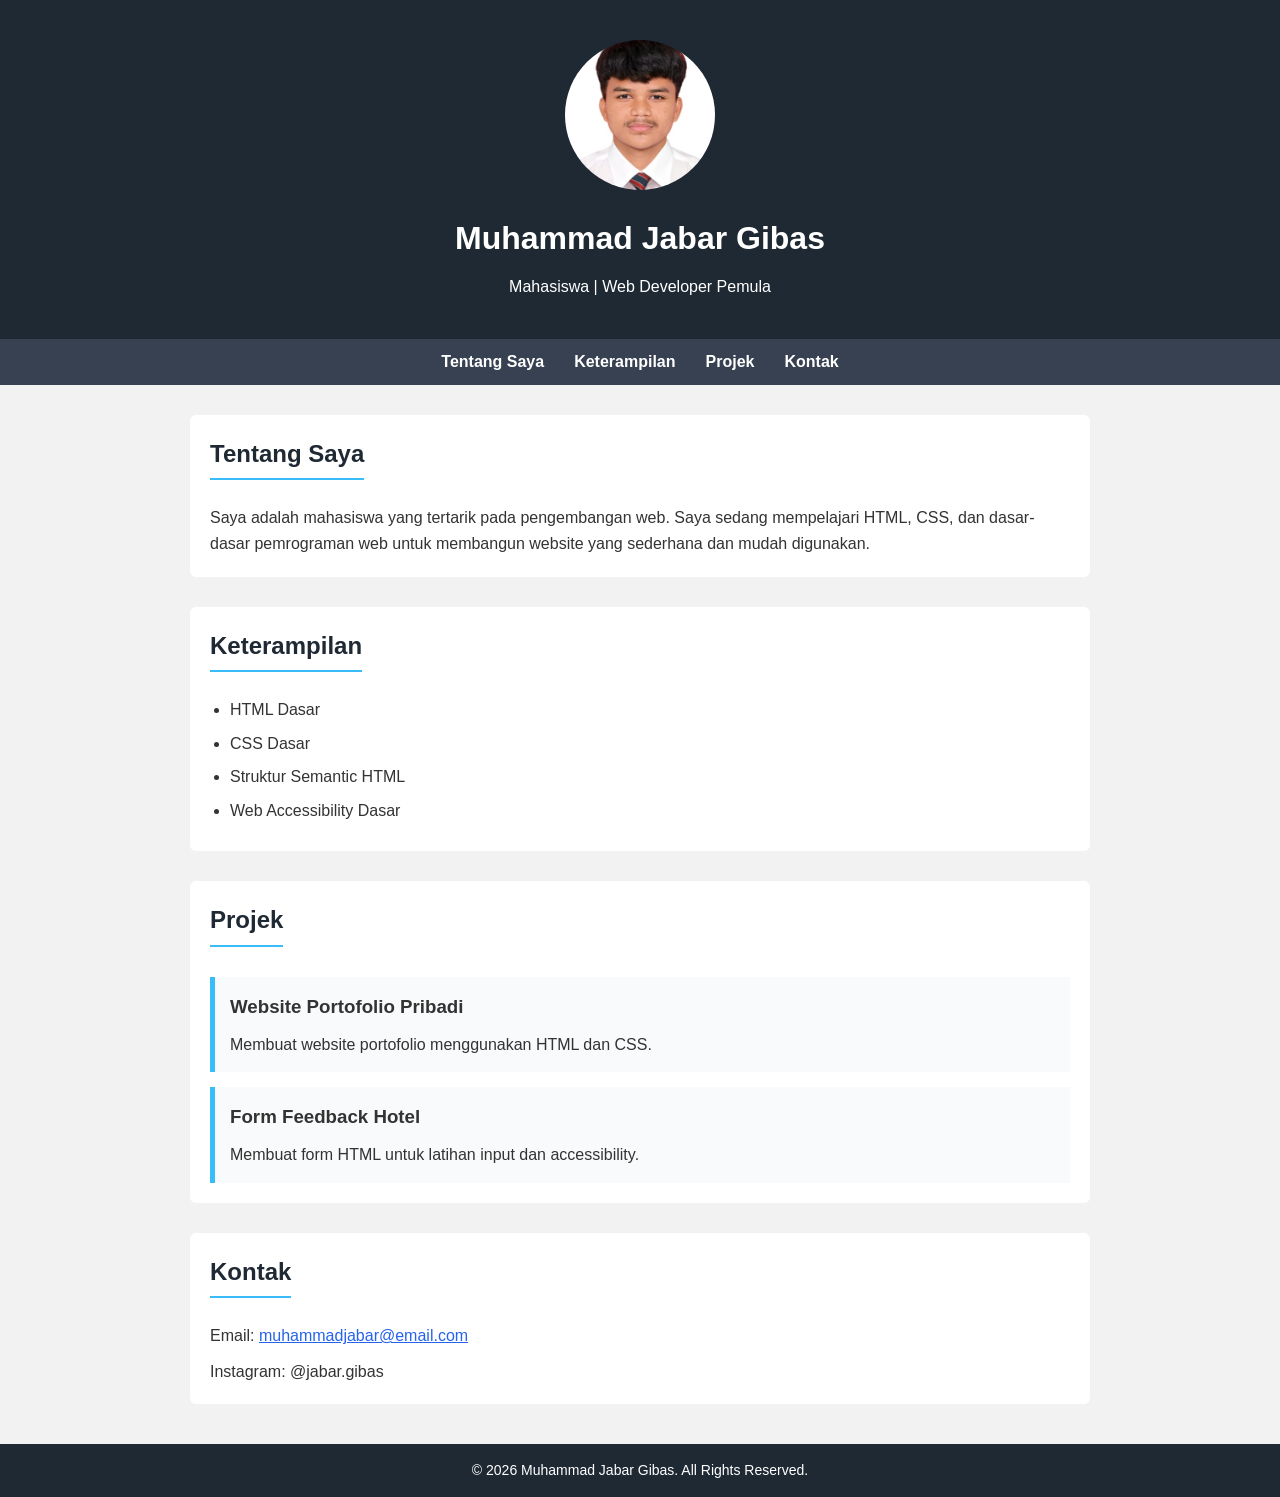
==== index.html @ d8cdcf8a "Add files via upload" ====
<!DOCTYPE html>
<html lang="id">
<head>
    <meta charset="UTF-8">
    <meta name="viewport" content="width=device-width, initial-scale=1.0">
    <title>Portofolio | Muhammad Jabar Gibas</title>
    <link rel="stylesheet" href="style.css">
</head>
<body>

    <!-- HEADER -->
    <header>
        <img class="profile" src="profile.jpeg" alt="Foto Profil">
        <h1>Muhammad Jabar Gibas</h1>
        <p>Mahasiswa | Web Developer Pemula</p>
    </header>

    <!-- NAVIGATION -->
    <nav>
        <ul>
            <li><a href="#tentang">Tentang Saya</a></li>
            <li><a href="#skill">Keterampilan</a></li>
            <li><a href="#projek">Projek</a></li>
            <li><a href="#kontak">Kontak</a></li>
        </ul>
    </nav>

    <!-- TENTANG -->
    <section id="tentang">
        <h2>Tentang Saya</h2>
        <p>
            Saya adalah mahasiswa yang tertarik pada pengembangan web.
            Saya sedang mempelajari HTML, CSS, dan dasar-dasar pemrograman web
            untuk membangun website yang sederhana dan mudah digunakan.
        </p>
    </section>

    <!-- SKILL -->
    <section id="skill">
        <h2>Keterampilan</h2>
        <ul>
            <li>HTML Dasar</li>
            <li>CSS Dasar</li>
            <li>Struktur Semantic HTML</li>
            <li>Web Accessibility Dasar</li>
        </ul>
    </section>

    <!-- PROJEK -->
    <section id="projek">
        <h2>Projek</h2>

        <article>
            <h3>Website Portofolio Pribadi</h3>
            <p>Membuat website portofolio menggunakan HTML dan CSS.</p>
        </article>

        <article>
            <h3>Form Feedback Hotel</h3>
            <p>Membuat form HTML untuk latihan input dan accessibility.</p>
        </article>
    </section>

    <!-- KONTAK -->
    <section id="kontak">
        <h2>Kontak</h2>
        <p>Email: <a href="mailto:muhammadjabar@email.com">muhammadjabar@email.com</a></p>
        <p>Instagram: @jabar.gibas</p>
    </section>

    <!-- FOOTER -->
    <footer>
        <p>&copy; 2026 Muhammad Jabar Gibas. All Rights Reserved.</p>
    </footer>

</body>
</html>
---- style.css ----
/* RESET DASAR */
* {
    margin: 0;
    padding: 0;
    box-sizing: border-box;
    font-family: Arial, Helvetica, sans-serif;
}

/* BODY */
body {
    background-color: #f2f2f2;
    color: #333;
    line-height: 1.6;
}

/* HEADER */
header {
    background-color: #1f2933;
    color: #ffffff;
    text-align: center;
    padding: 40px 20px;
}

header .profile {
    width: 150px;
    height: 150px;
    border-radius: 50%;
    object-fit: cover;
    margin-bottom: 15px;
}

header h1 {
    font-size: 32px;
}

header p {
    font-size: 16px;
    margin-top: 10px;
}

/* NAVIGATION */
nav {
    background-color: #374151;
}

nav ul {
    list-style: none;
    display: flex;
    justify-content: center;
    padding: 10px 0;
}

nav ul li {
    margin: 0 15px;
}

nav ul li a {
    color: #ffffff;
    text-decoration: none;
    font-weight: bold;
}

nav ul li a:hover {
    color: #38bdf8;
}

/* SECTION */
section {
    max-width: 900px;
    margin: 30px auto;
    padding: 20px;
    background-color: #ffffff;
    border-radius: 6px;
}

section h2 {
    margin-bottom: 15px;
    color: #1f2933;
    border-bottom: 2px solid #38bdf8;
    display: inline-block;
    padding-bottom: 5px;
}

/* PARAGRAF */
section p {
    margin-top: 10px;
}

/* SKILL LIST */
#skill ul {
    margin-top: 10px;
    padding-left: 20px;
}

#skill ul li {
    margin-bottom: 8px;
}

/* PROJECT */
article {
    margin-top: 15px;
    padding: 15px;
    background-color: #f9fafb;
    border-left: 5px solid #38bdf8;
}

article h3 {
    margin-bottom: 5px;
}

/* LINK */
a {
    color: #2563eb;
}

a:hover {
    text-decoration: underline;
}

/* FOOTER */
footer {
    background-color: #1f2933;
    color: #ffffff;
    text-align: center;
    padding: 15px;
    margin-top: 40px;
    font-size: 14px;
}
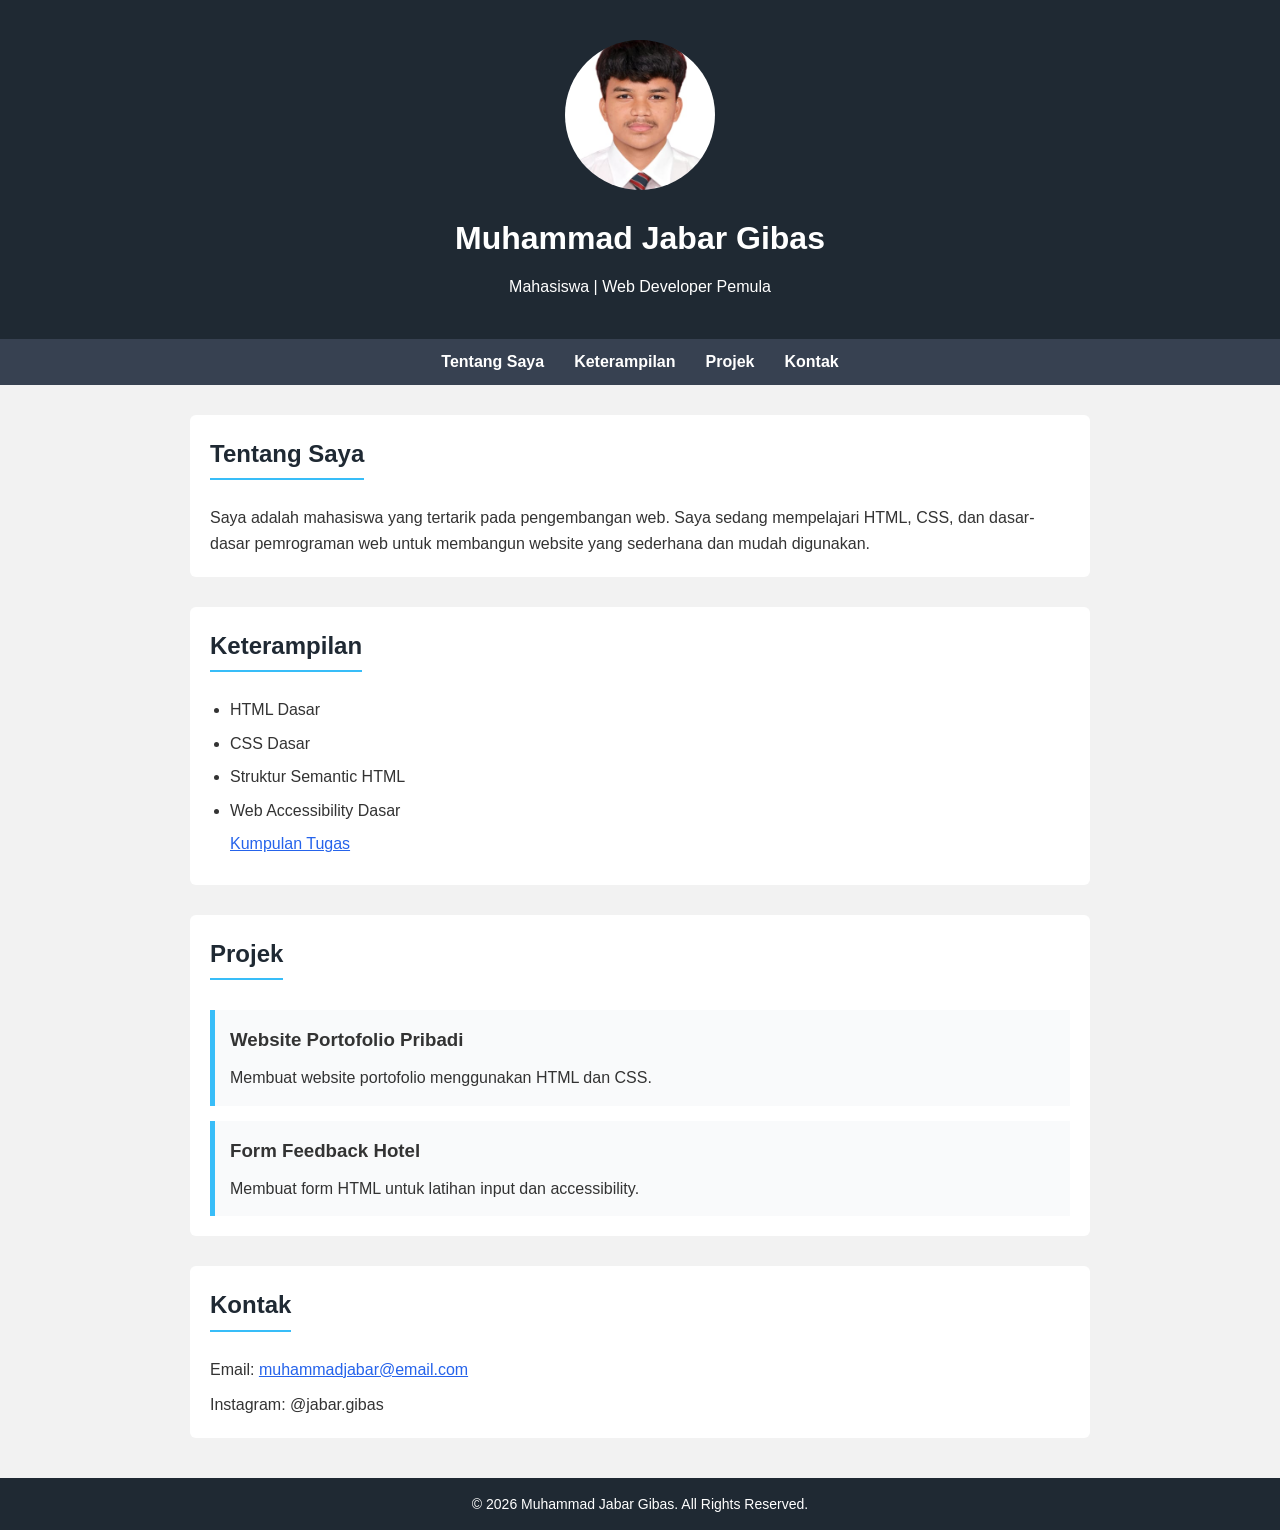
==== commit 969f999a: "Update index.html" ====
--- a/index.html
+++ b/index.html
@@ -43,6 +43,15 @@
             <li>CSS Dasar</li>
             <li>Struktur Semantic HTML</li>
             <li>Web Accessibility Dasar</li>
+
+             <li class="dropdown-parent">
+                <a href="#">Kumpulan Tugas</a>
+                
+                <ul class="submenu">
+                    <li><a href="#">Tugas 10</a></li>
+                    <li><a href="#">Tugas 11</a></li>
+                    <li><a href="tugas12/navbar.html">Tugas 12</a></li>
+                </ul>
         </ul>
     </section>
 
@@ -75,3 +84,4 @@
 
 </body>
 </html>
+
--- a/style.css
+++ b/style.css
@@ -64,6 +64,45 @@
     color: #38bdf8;
 }
 
+
+.dropdown-parent {
+    list-style: none;
+    /* Kunci Positioning 1: Membuat LI ini menjadi jangkar untuk sub-menu. */
+    position: relative; 
+}
+
+/* 2. SUBMENU (Yang akan disembunyikan) */
+.submenu {
+    list-style: none;
+    /* Kunci Positioning 2: Membuat sub-menu 'melayang' di atas konten lain. */
+    position: absolute; 
+    /* Tempatkan tepat 100% dari tinggi parent (di bawahnya) */
+    top: 100%; 
+    left: 0;
+    min-width: 125px;
+    background-color: #34495e;
+    
+    /* Kunci Display 1: Default-nya sembunyikan! */
+    display: none; 
+    z-index: 10; 
+}
+
+/* 3. AKSI HOVER */
+.dropdown-parent:hover .submenu {
+    /* Kunci Display 2: Tampilkan sub-menu hanya ketika kursor di atas parent. */
+    display: block; 
+}
+
+/* Styling Sub-menu Links */
+.submenu li a {
+    color: white;
+    padding: 10px 15px;
+    border-top: 1px solid #4d657a;
+}
+.submenu li a:hover {
+    background-color: #5d81a5;
+}
+
 /* SECTION */
 section {
     max-width: 900px;
@@ -126,3 +165,4 @@
     margin-top: 40px;
     font-size: 14px;
 }
+
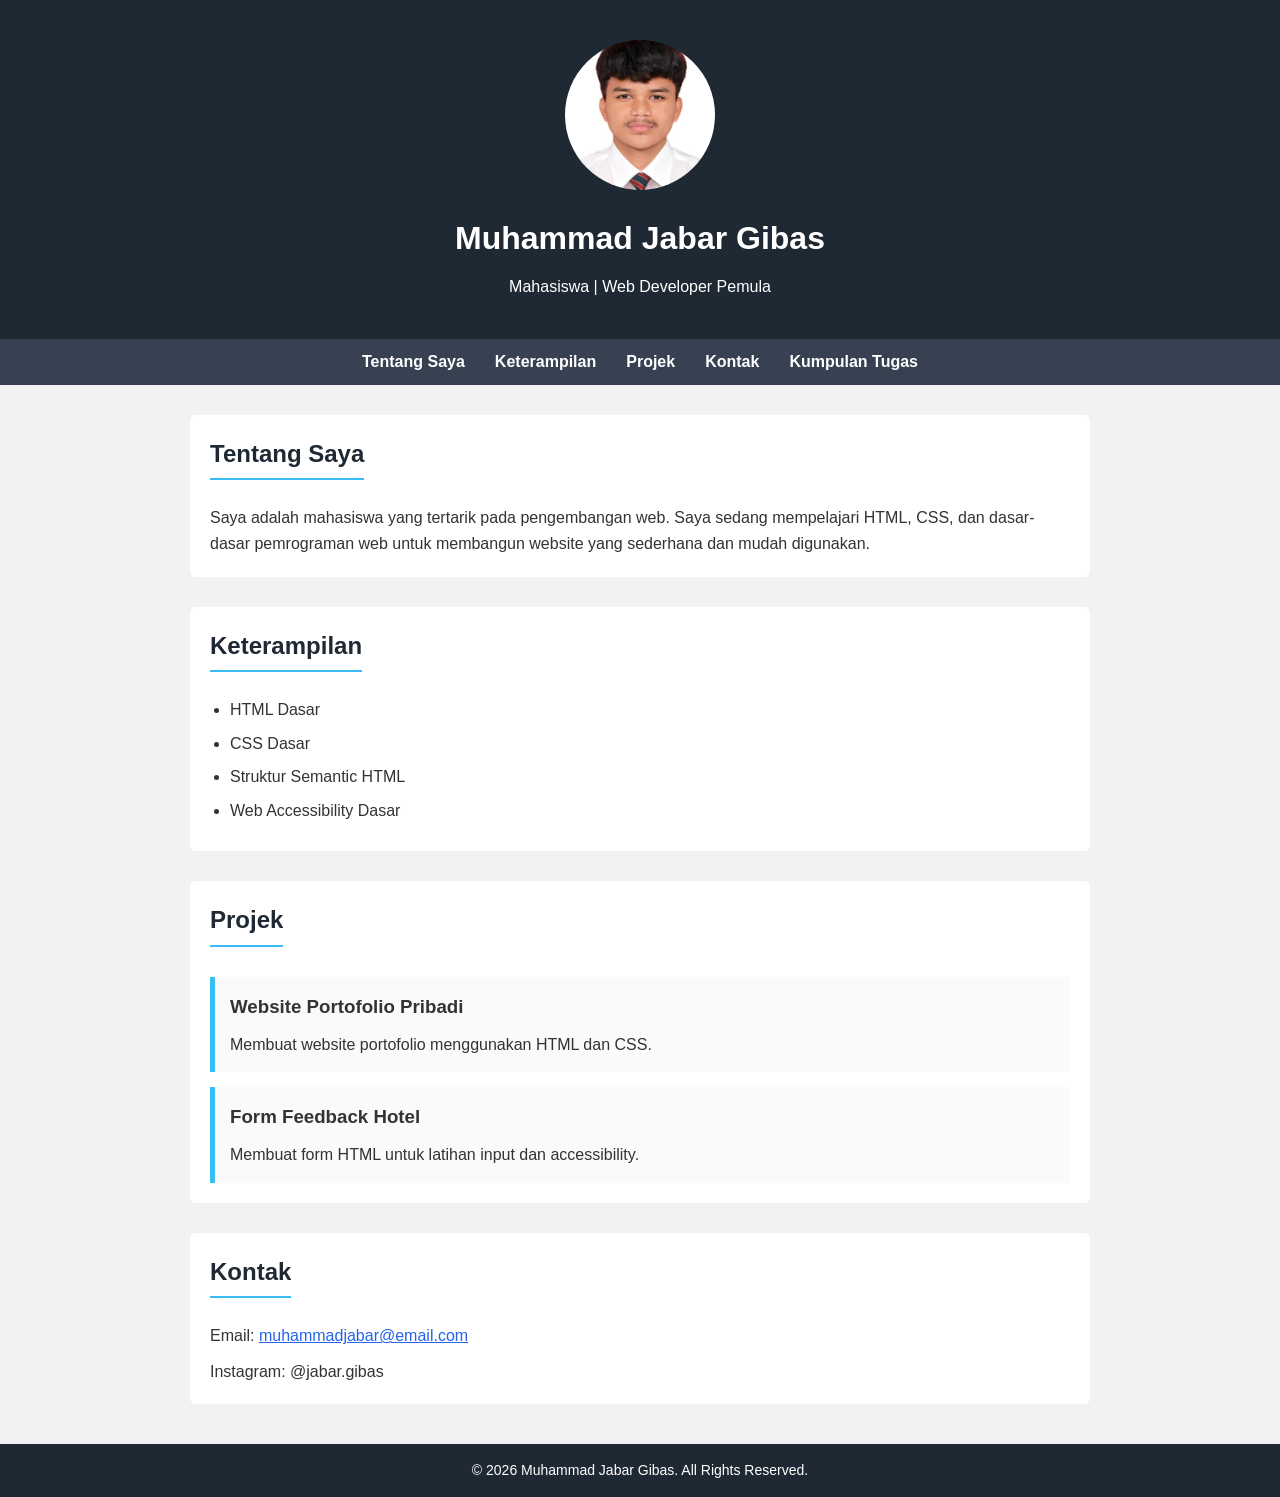
==== commit 8fbca38a: "Update index.html" ====
--- a/index.html
+++ b/index.html
@@ -22,6 +22,15 @@
             <li><a href="#skill">Keterampilan</a></li>
             <li><a href="#projek">Projek</a></li>
             <li><a href="#kontak">Kontak</a></li>
+            
+             <li class="dropdown-parent">
+                <a href="#">Kumpulan Tugas</a>
+                
+                <ul class="submenu">
+                    <li><a href="#">Tugas 10</a></li>
+                    <li><a href="#">Tugas 11</a></li>
+                    <li><a href="tugas12/navbar.html">Tugas 12</a></li>
+                </ul>
         </ul>
     </nav>
 
@@ -44,14 +53,6 @@
             <li>Struktur Semantic HTML</li>
             <li>Web Accessibility Dasar</li>
 
-             <li class="dropdown-parent">
-                <a href="#">Kumpulan Tugas</a>
-                
-                <ul class="submenu">
-                    <li><a href="#">Tugas 10</a></li>
-                    <li><a href="#">Tugas 11</a></li>
-                    <li><a href="tugas12/navbar.html">Tugas 12</a></li>
-                </ul>
         </ul>
     </section>
 
@@ -85,3 +86,4 @@
 </body>
 </html>
 
+
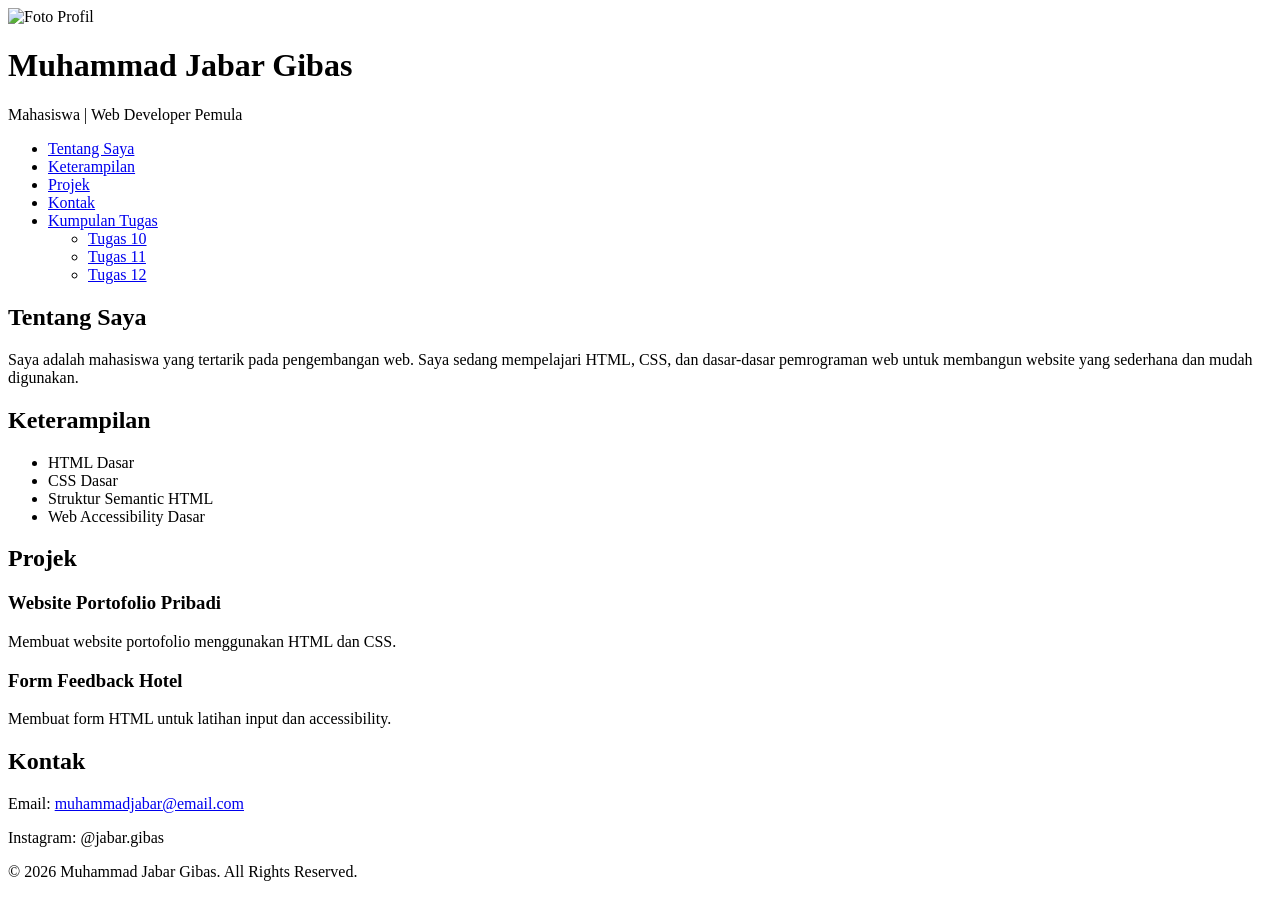
==== commit 73ea26b6: "Add files via upload" ====
--- a/index.html
+++ b/index.html
@@ -22,13 +22,13 @@
             <li><a href="#skill">Keterampilan</a></li>
             <li><a href="#projek">Projek</a></li>
             <li><a href="#kontak">Kontak</a></li>
-            
-             <li class="dropdown-parent">
+
+            <li class="dropdown-parent">
                 <a href="#">Kumpulan Tugas</a>
                 
                 <ul class="submenu">
-                    <li><a href="#">Tugas 10</a></li>
-                    <li><a href="#">Tugas 11</a></li>
+                    <li><a href="tugas10/h10.html">Tugas 10</a></li>
+                    <li><a href="tugas11/from.html">Tugas 11</a></li>
                     <li><a href="tugas12/navbar.html">Tugas 12</a></li>
                 </ul>
         </ul>
@@ -52,7 +52,6 @@
             <li>CSS Dasar</li>
             <li>Struktur Semantic HTML</li>
             <li>Web Accessibility Dasar</li>
-
         </ul>
     </section>
 
@@ -85,5 +84,3 @@
 
 </body>
 </html>
-
-
